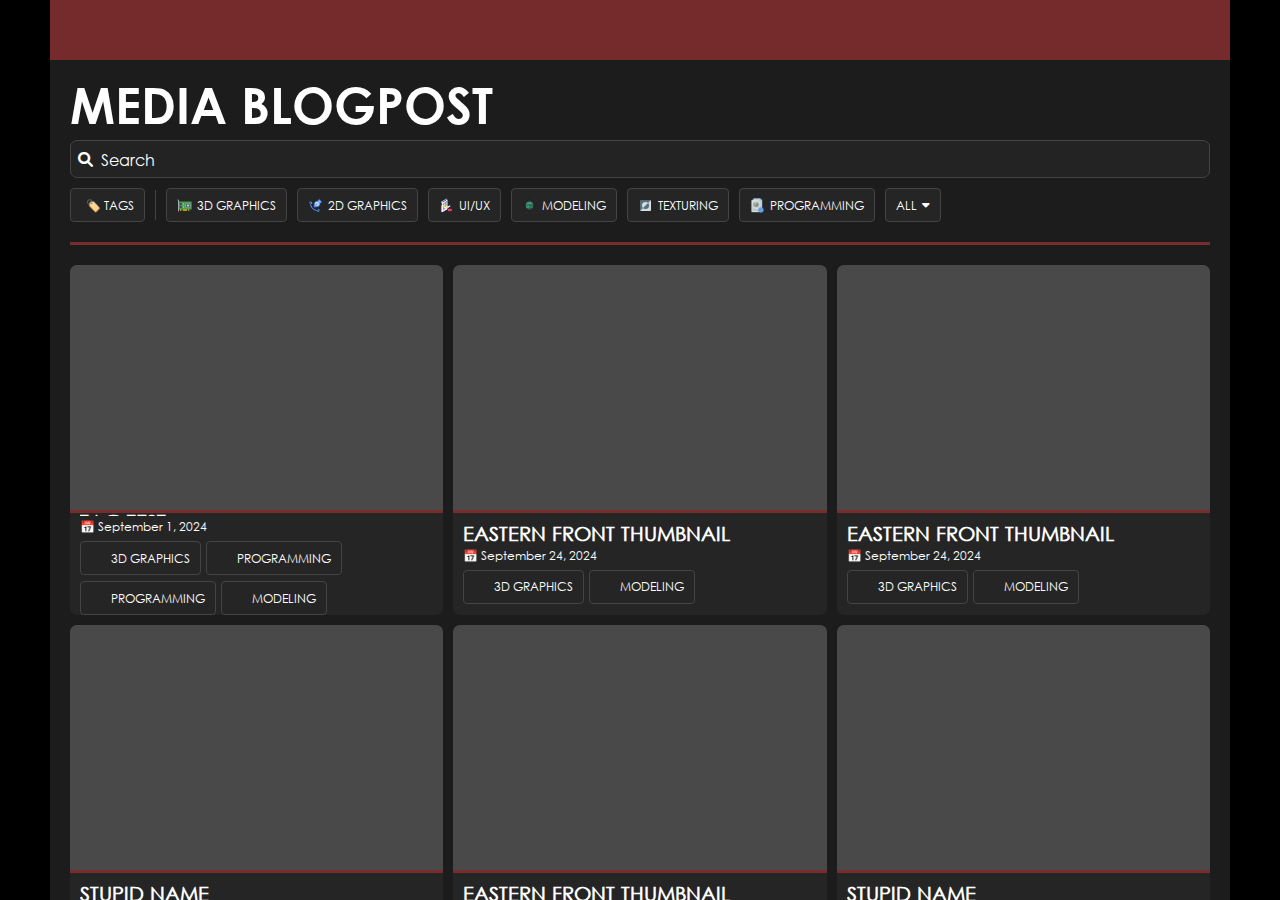
==== blog.html @ 94d70f52 "initial commit" ====
<html lang="en">
<head>
    <meta charset="UTF-8">
    <meta name="viewport" content="width=device-width, initial-scale=1.0">
    <title>Ban's | Portfolio</title>
    <link rel="icon" type="image/x-icon" href="../images/logo/banfavicon.ico">

    <link rel="stylesheet" href="../css/blog.css">
    <link rel="stylesheet" href="https://cdnjs.cloudflare.com/ajax/libs/font-awesome/6.0.0/css/all.min.css">

    

</head>
<body>
    <!-- HEADER -->
    <script src="https://cdnjs.cloudflare.com/ajax/libs/jquery/3.7.1/jquery.min.js" integrity="sha512-v2CJ7UaYy4JwqLDIrZUI/4hqeoQieOmAZNXBeQyjo21dadnwR+8ZaIJVT8EE2iyI61OV8e6M8PP2/4hpQINQ/g==" crossorigin="anonymous" referrerpolicy="no-referrer"></script>
    <header id="header">

    </header>    
    <script type="text/JavaScript">
        $( "#header" ).load( "./pages/extra/header.html" )
    </script>

    <!-- BLOG -->
    <div class="wrapper">
        <div class="intro-container">
            <div class="intro-text">
                <h1>MEDIA BLOGPOST</h1>
            </div>
            <div class="search-container">
                <i class="fa-solid fa-magnifying-glass search-icon"></i> <!-- FontAwesome icon -->
                <input type="text" id="search-bar" placeholder="Search">
            </div>
            <div id="tag-container" class="tags-container">
                <div id="clear-button" class="tag-button"><span>🏷️ TAGS</span></div>
                <div class="horizontal1"></div>


            </div>
            

        </div>
        





        <div class="divider1"></div>
        <div id="gallery">
            
            <main id="post-container"></main>
            <script src="../images/blogposts/blogPosts.js" type="module"></script>
        </div>
        <div class="divider1"></div>

        <div class="pagination">
            <button class="page-btn" onclick="goToPage(1)">
                <i class="fas fa-angle-double-left"></i> <!-- Font Awesome double left arrow -->
            </button>
            <div id="pagination-numbers"></div> <!-- Numbers dynamically injected here -->
            <button class="page-btn" onclick="goToPage(lastPage)">
                <i class="fas fa-angle-double-right"></i> <!-- Font Awesome double right arrow -->
            </button>
        </div>
        
        
        
          
    </div>
    
    <!-- FOOTER -->
    <script src="https://cdnjs.cloudflare.com/ajax/libs/jquery/3.7.1/jquery.min.js" integrity="sha512-v2CJ7UaYy4JwqLDIrZUI/4hqeoQieOmAZNXBeQyjo21dadnwR+8ZaIJVT8EE2iyI61OV8e6M8PP2/4hpQINQ/g==" crossorigin="anonymous" referrerpolicy="no-referrer"></script>
    <footer id="footer">

    </footer>    
    <script type="text/JavaScript">
        $( "#footer" ).load( "./pages/extra/footer.html" )
    </script>

</body>
</html>
---- css/blog.css ----
@font-face {
    font-family: 'Gothic Bold';
    src: url('../fonts/centurygothic_bold.ttf');
}

@font-face {
    font-family: 'Gothic';
    src: url('../fonts/centurygothic.ttf');
}



/* Comment */

#current {
    font-family: "Gothic Bold";
}

/* HTML and Body */
html {
    font-size: 62.5%;
}

body {
    background-color: #1c1c1c;
    margin: 0;
    padding: 0;
    display: flex;
    min-height:100%;
    flex-direction: column;
    align-items: center;
    font-family: 'Gothic', sans-serif ;

}

/* General Header Styles */
header {
    width: 100%;
    height: 6rem;

    background-color: #752b2b;
    z-index: 1000;
    display: flex;
    align-items: center;
    justify-content: center; /* Center content horizontally */
    text-align: center;
}

.header-content {
    display: flex;
    align-items: center;
    justify-content: space-between;
    padding-left: 2rem;
    padding-right: 2rem;
    width: 100%; /* Ensure the content takes up full width */
    box-sizing: border-box;
}

.header-content a {
    font-size: 1.6rem;
}

.Bans {
    font-size: 1.6rem;
    font-weight: normal;
    text-align: center;
}

.logo img {
    width: 5rem;
    height: auto;
}

/* PAGINATION */
.pagination {
    display: flex;
    align-items: center;
    justify-content: center;
    background-color: #232323;
}

.page-btn {
    background-color: #252525;
    color: #ffffff;
    width: 4rem;
    height: 4rem;
    justify-content: center;
    align-items: center;
    
    margin: 1rem .5rem 1rem .5rem;
    border: 0.1rem solid #444;
    border-radius: 0.4rem;
    
    cursor: pointer;
    padding: 0; /* Remove padding since width and height are fixed */
}

.icon {
    width: 2.2rem;
    height: 2.2rem;
}

.page-btn:hover {
    background-color: #555;
}

.page-btn.active {
    background-color: #4287f5;
    font-weight: bold;
}

.page-btn:disabled {
    cursor: not-allowed;
    opacity: 0.5;
}
  

/* Wrapper Styling */
.wrapper {
    background-color: #1c1c1c;
    padding: 2rem;
    box-sizing: border-box;
    text-align: center;
    width: 100%; /* Ensure the wrapper covers the full width */
    
    overflow-x: hidden; /* Prevent horizontal overflow */
}

/* Dropdown styles */
.dropdown {
    position: relative;
    display: inline-block;
}

.dropdown-content {
    display: none;
    position: absolute;
    right: 0;
    background-color: #232324;
    min-width: 20rem;
    box-shadow: 0px 0.8rem 1.6rem 0px rgba(0,0,0,0.5);
    z-index: 1;
    padding-top: 1rem;
    padding-bottom: 1rem;
}

.dropdown-content a {
    color: white;
    padding: 1rem;
    text-decoration: none;
    display: flex; /* Ensure horizontal alignment */
    align-items: center; /* Vertically center content */
    text-align: left;
    white-space: nowrap; /* Prevent text wrapping */
}

.dropdown-content a img {
    height: 2rem; /* Adjust the height of the icon */
    width: auto;  /* Maintain aspect ratio */
    margin-right: 1rem; /* Space between image and text */
    flex-shrink: 0; /* Prevent the image from shrinking */
}

.dropdown-content a:hover {
    color: #ddd; /* Text color changes on hover */
}

.dropdown:hover .dropdown-content {
    display: block;
}


#current {
    font-family: "Gothic Bold";
}



/* Container for search input and icon */
.search-container {
    display: flex;
    align-items: center;
    position: relative;
    margin-top: 1rem;
}

/* Style for the search input */
#search-bar {
    width: 100%;
    padding: 0.75rem;
    padding-left: 3rem; /* Adds space for the icon */
    font-size: 1rem;
    border: 1px solid #444;
    border-radius: .7rem;
    background-color: #232323;
    outline: none;
}

/* Style for the FontAwesome search icon */
.search-icon {
    position: absolute;
    left: 0.75rem;
    font-size: 1.5rem;
    color: #FFFFFF;
    cursor: pointer;
    transition: color 0.15s ease;
}
#search-bar::placeholder {
    color: #ffffff; /* This changes the placeholder text color to white */
}

#search-bar {
    font-size: 1.6rem;
    font-family: "Gothic";
    color: #ffffff; /* This changes the placeholder text color to white */
}



/* Change text color on hover as well */
#search-bar:hover {
    background-color: #2e2e2e; /* Changes the search input text color on hover */
}

/* Keep placeholder styling the same on click */
#search-bar:focus::placeholder {
    color: transparent; /* Hides the placeholder as soon as the input is clicked */
}







/* To ensure the tag container looks good below the search input */
#tag-container {
    margin-top: 1rem;
}





/* Divider Bar Styles */
.divider1 {
    border-top: 0.3rem solid #782c2c; /* Color and thickness of the line */
    margin: 0px auto; /* Center the divider with auto margins */
    width: 100%; /* Set the width to 10% */
    display: block; /* Ensures the bar is a block element */
    position: relative; /* Allows for positioning if needed */

    margin-top: 2rem;
    margin-bottom: 2rem;
}


/* blogpost temp */
/* Post container styling */

#post-container {
    display: grid;
    column-gap: 1rem;
    row-gap: 1rem;
    grid-template-columns: repeat(3, 1fr);


}
.blog-post {
    background-color: #252525;
    border-radius: .7rem;
    overflow: hidden;
    flex-wrap: wrap;
    color: #FFFFFF;
    height: 35rem;
    
}
/* Style for images in the gallery */
.blog-post:hover{
    transition: box-shadow 0.3s ease, transform 0.5s ease; 
    cursor: pointer; /* Change cursor to pointer on hover */
}
.blog-post:hover{
    box-shadow: 0 0 0 0.1em #ffffff; /* Create a border-like effect outside the image */

}
.blog-post-info {
    padding: 0 1rem;
    margin: 0;
    height: 30%;
    text-align: left;
    display: flex;
    
    flex-direction: column; /* Ensure elements are stacked vertically */
    justify-content: center; /* Vertically center the content */
    transform: translate(0, -.3rem)
}



.blog-post-image {
    width: 100%;
    height: 70%; /* The container height */
    background-color: #494949; /* Fallback color */
    overflow: hidden; /* Ensures the image doesn't overflow the container */
    position: relative;
}


.blog-post-divider{
    height: 3px;
    background-color: #782C2C;
}

.blog-post h2 {
    font-size: 2rem;
    margin: 0;
    font-weight: bold;
    text-transform: uppercase;
    overflow: hidden; /* Hide overflow text */
    white-space: nowrap; /* Prevent text from wrapping to the next line */
    text-overflow: ellipsis; /* Show ellipsis when text is truncated */
    max-width: 100%; /* Adjust as needed or set a specific width */
}


.blog-post p {
    margin: 0 ;
    margin-top: .2rem;
    font-size: 1.2rem;
}
#clear-button:hover span{
    display: none;
}

#clear-button:hover:before {
    content: "⛔ CLEAR TAGS?";
}

#clear-button:hover{
    cursor: help !important; /* Change cursor to pointer on hover */
}
.tags-container img {
    width: 1.5rem;
}

.tags-container img {
    width: 1.5rem;
    height: auto; /* Maintain aspect ratio */
}

.tags-container span {

    margin: 0;
    margin-left: .5rem;
}

.tags-container .tag {
    font-size: 1.2rem;
    display: inline-flex; /* Flexbox for horizontal alignment */
    align-items: center; /* Center content vertically */
    
    text-transform: uppercase;
    width: auto;
    background: #252525;
    margin-top: .6rem;
    margin-left: 0;
    margin-right: .5rem;
    padding: .5rem 1rem;
    border: 0.1rem solid #444;
    border-radius: 0.4rem;
    height: 2.2rem;
    transition: background 0.2s;
}

.tag-button:hover{
    background: #782c2c; /* Change background color on hover for feedback */
    cursor: pointer; /* Change cursor to pointer on hover */
}


.tag-button.active {
    background: #782c2c; /* Change background color on hover for feedback */
}

/* Styles for the button */
.tag-button {
    display: inline-flex; /* Flexbox for horizontal alignment */
    align-items: center; /* Center content vertically */
    text-transform: uppercase;
    width: auto;
    background: #252525;
    font-size: 1.2rem;
    color: #FFFFFF;
    padding: .5rem 1rem;
    border: 0.1rem solid #444;
    border-radius: 0.4rem;
    transition: background 0.2s;
    height: 2.2rem;
    
}

#tag-container .tag{
    margin: 0rem;
}
#tag-container{
    display: flex;
    align-items: center;
    column-gap: 1rem;
    row-gap: 1rem;
    flex-wrap: wrap; /* Allow items to wrap to the next line */
    
}

.horizontal1{


    width: .1rem; /* Set the width to 10% */
    height: 3rem;
    background-color: #444444;



}
.tag-button i {
    margin-left: .5rem; /* Space between text and icon */
}




/* Styling for the dropdown */
.dropdown-button {
    position: relative; /* Position relative for dropdown placement */
    display: inline-block; /* Keep button inline */
    cursor: pointer; /* Change cursor to pointer on hover */
    font-size: 1.6rem;
}
.dropdown-content h1{
    font-size: 1.6rem;
    text-align: start;
    margin: 0;
    margin-bottom: .5rem;
}
.dropdown-content {
    display: none; /* Hide the dropdown initially */
    position: absolute; /* Position absolutely relative to the dropdown button */
    background-color: #0c0c0c; /* Background color */
    width: 10%; /* Width of the dropdown */
    gap: 1rem; /* Space between items */
    z-index: 1; /* Keep it on top of other elements */
    
    top: 100%; /* Position dropdown directly below the button */
    right: 0; /* Align the right edge of the dropdown with the right edge of the button */
    padding: 1rem; /* Add padding for better spacing */
    border-radius: 0.4rem; /* Rounded corners for dropdown */
    cursor: auto;
}

/* Show dropdown on hover */
.dropdown-button:hover .dropdown-content {
    display: flex; /* Show dropdown on hover */

}

.tag-item {
    display: flex; /* Use flex for tag items for better alignment */
    align-items: center; /* Center content vertically */
    text-transform: uppercase; /* Uppercase text */
    width: auto; /* Auto width */
    background: #252525; /* Background color for tags */
    color: #FFFFFF; /* Text color */
    padding: .5rem 1rem; /* Padding */
    border: 0.1rem solid #444; /* Border styling */
    border-radius: 0.4rem; /* Rounded corners */
    
    transition: background 0.2s; /* Transition effect */
    height: 2.2rem; /* Fixed height */
    font-size: 1.2rem;
    cursor: pointer;
    margin-bottom: 0.5rem; /* Add space between each tag */
}

.tag-item p{
    margin-right: .5rem;
}
/* Optional: Remove margin for the last tag to avoid extra space */
.tag-item:last-child {
    margin-bottom: 0; /* Remove bottom margin for the last item */
}


/* Optional: Hover effect for tag items */
.tag-item:hover {
    background: #782c2c; /* Change background on hover for better visibility */
    
}


.tag-item.active {
    background: #782c2c; /* Change background color on hover for feedback */
}

.intro-text h1 {
    font-family: 'Gothic Bold', sans-serif;
    font-size: 5rem;
    margin: 0;
    text-align: left;

    line-height: 1;
    color: #ffffff;
}

.intro-text p {
    font-family: 'Gothic', sans-serif;
    font-size: 1.8rem;
    margin: 0;
    line-height: 1.5;
    color: #d4d4d4;

}

#gallery {

    width: 100%;


    
}

@media only screen and (min-width: 1280px) {
    /* Target the body element */
    body {
        padding-left: max(5rem, calc(50% - 640px));
        padding-right: max(5rem, calc(50% - 640px));
        background-color: rgba(0, 0, 0, 1);
    }
    

}
@media only screen and (max-width: 630px) {
    .Bans {
        display: none;

    }

}
@media only screen and (max-width: 780px) {
    html {
        font-size: 55.5%;
    }

    .intro-container {
        flex-direction: column; /* Stack items vertically on smaller screens */

    }
    
    .profile-picture img {
        width: 15rem; /* Adjust size for smaller screens */
    }

    #post-container {

        grid-template-columns: repeat(2, 1fr);


    }
}

@media only screen and (max-width: 350px) {

    .header-content .fa-solid.fa-caret-down {
        display: none;
    }
    



}

@media only screen and (max-width: 440px) {

    .header-content img {
        display: none;
    }

    #post-container {

        grid-template-columns: repeat(1, 1fr);
    
    }

    .header-content  {
        display: flex;
        align-items: center;
        justify-content: center;
    }

    .header {
        align-items: center;
        justify-content: center;
    }
}
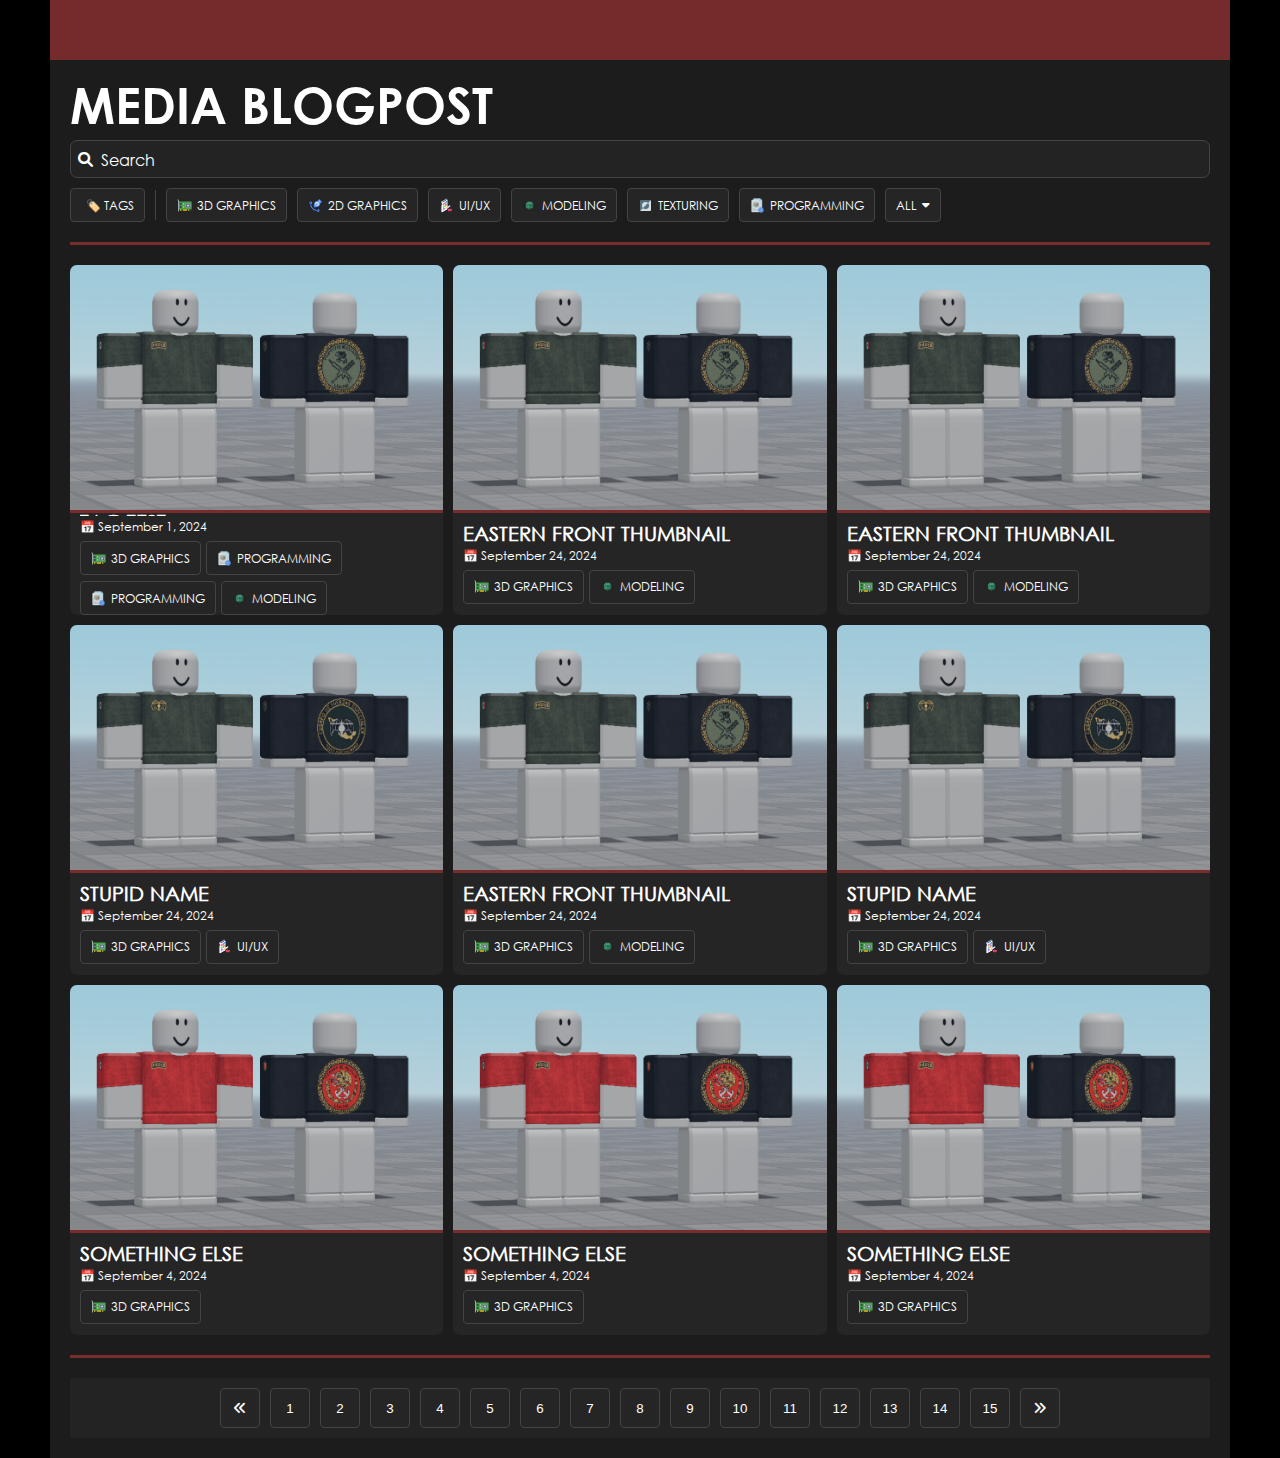
==== commit bd9d06a7: "Ban's - 1.0.1" ====
--- a/blog.html
+++ b/blog.html
@@ -1,4 +1,4 @@
-
+<!DOCTYPE html>
 <html lang="en">
 <head>
     <meta charset="UTF-8">
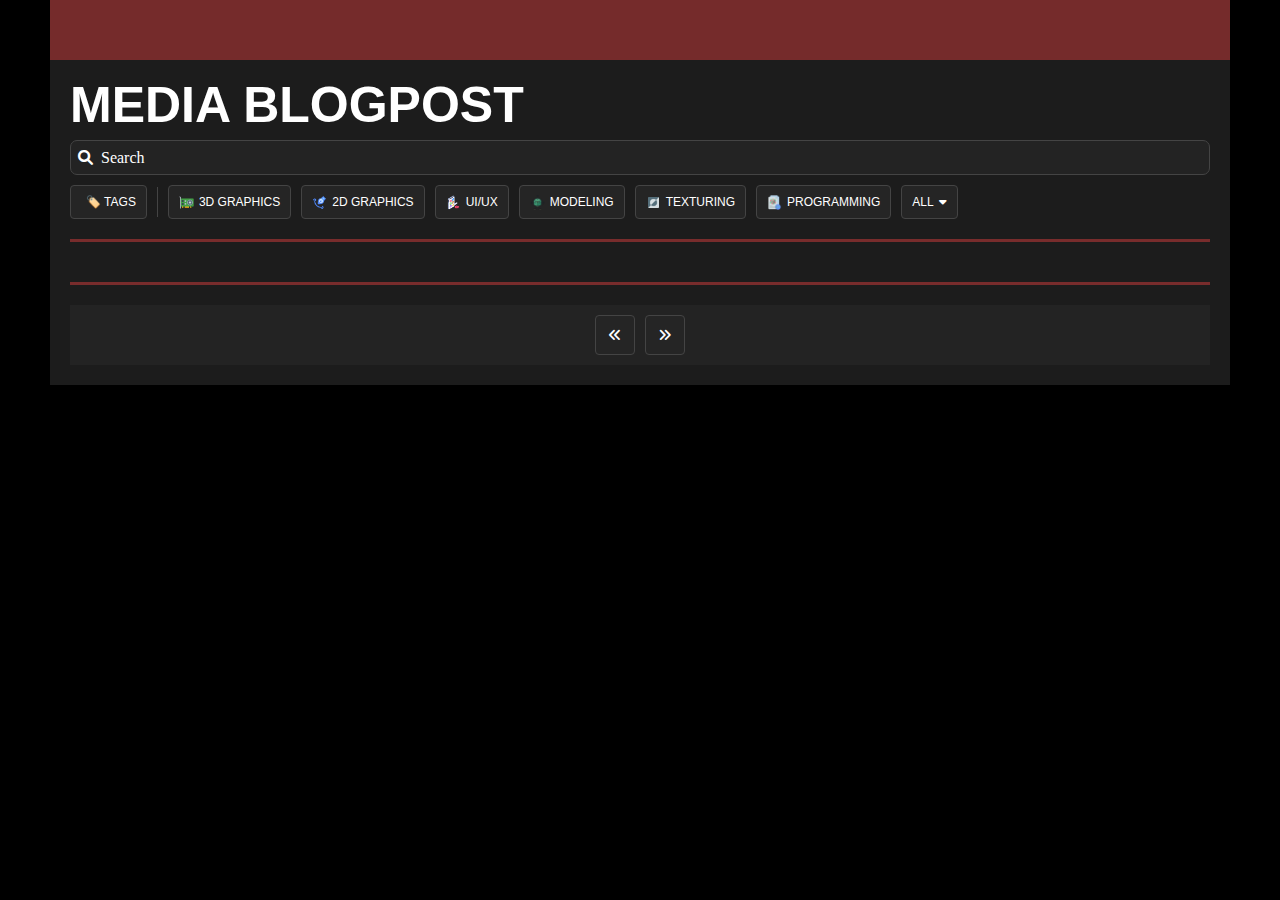
==== commit ee2efd0e: "Version - 1.0.2" ====
--- a/blog.html
+++ b/blog.html
@@ -4,9 +4,9 @@
     <meta charset="UTF-8">
     <meta name="viewport" content="width=device-width, initial-scale=1.0">
     <title>Ban's | Portfolio</title>
-    <link rel="icon" type="image/x-icon" href="../images/logo/banfavicon.ico">
+    <link rel="icon" type="image/x-icon" href="./images/logo/banfavicon.ico">
 
-    <link rel="stylesheet" href="../css/blog.css">
+    <link rel="stylesheet" href="./css/blog.css">
     <link rel="stylesheet" href="https://cdnjs.cloudflare.com/ajax/libs/font-awesome/6.0.0/css/all.min.css">
 
     
@@ -51,7 +51,7 @@
         <div id="gallery">
             
             <main id="post-container"></main>
-            <script src="../images/blogposts/blogPosts.js" type="module"></script>
+            <script src="./images/blogposts/blogPosts.js" type="module"></script>
         </div>
         <div class="divider1"></div>
 
--- a/css/blog.css
+++ b/css/blog.css
@@ -1,11 +1,11 @@
 @font-face {
     font-family: 'Gothic Bold';
-    src: url('../fonts/centurygothic_bold.ttf');
+    src: url('./fonts/centurygothic_bold.ttf');
 }
 
 @font-face {
     font-family: 'Gothic';
-    src: url('../fonts/centurygothic.ttf');
+    src: url('./fonts/centurygothic.ttf');
 }
 
 
